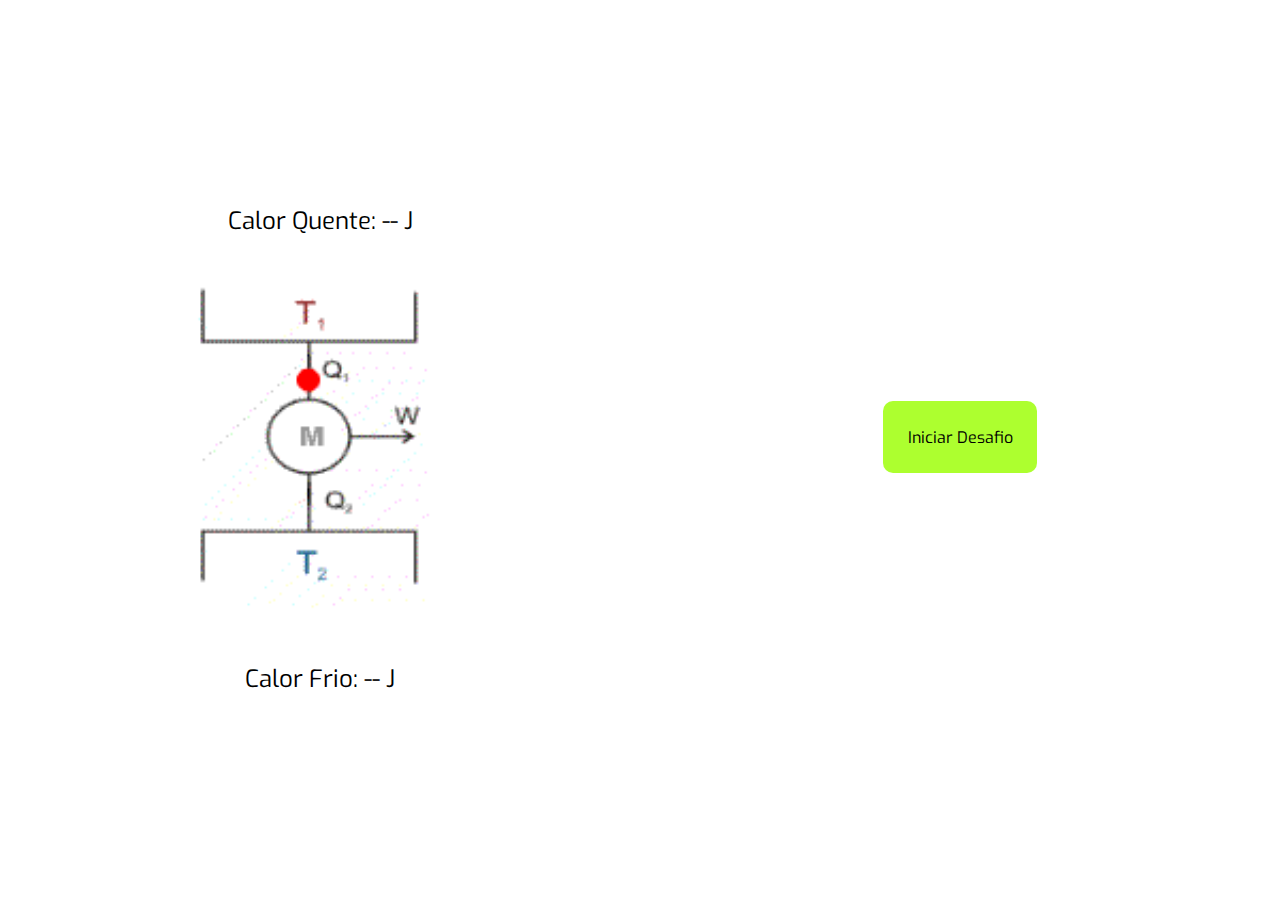
==== index.html @ d487427f "remoção da pasta 'Code'" ====
<!DOCTYPE html>
<html lang="pt-br">
<head>
    <meta charset="UTF-8">
    <meta name="viewport" content="width=device-width, initial-scale=1.0">
    <link rel="stylesheet" href="style.css">
    <title>Trabalho de física</title>
</head>
<body>
    <div class="conteiner">
        <div class="game">
            <div class="temp" id="fixedTempHotDisplay">Calor Quente: -- J</div>
            <img src="../Img/2da_ley_de_la_termodinámica,_carnot.gif" alt="Carnot">
            <div class="temp" id="fixedTempColdDisplay">Calor Frio: -- J</div>
        </div>
        <div class="options">
            <div class="insert">
                <label for="tempHot" id="wInput" style="display: none;">Trabalho (J):</label>
                <input type="number" id="tempHot" style="display: none;">
            </div>

            <div class="buttons">
                <button id="init" onclick="setNewChallenge()">Iniciar Desafio</button>
                <button id="check" onclick="checkChallenge()" style="display: none;">Verificar Desafio</button>
            </div>

            <div class="results">
                <div id="challengeText"></div>
            </div>
        </div>
    </div>

    <script src="script.js"></script>

</body>
</html>
---- style.css ----
@import url('https://fonts.googleapis.com/css2?family=Exo:ital,wght@0,700;1,700&display=swap');

* {
    margin: 0;
    padding: 0;
    font-family: "Exo", sans-serif;
}

.conteiner {
    display: flex;
    align-items: center;
    justify-content: center;
    justify-items: center;
    justify-self: center;
    height: 100dvh;
    width: 100dvw;
}

.game {
    flex: 1;
    display: grid;
    width: 50%;
    height: auto;
    justify-content: center;
    align-items: center;
    align-content: center;
}

.temp {
    display: flex;
    justify-content: center;
    font-size: 1.5em;
}

img {
    width: 25vw;
    height: auto;
}

#fixedTempDisplay {
    position: relative;
    display: flex;
    justify-content: center;
    top: -8vh;
    z-index: 1;
    font-size: 1.2em;
}

.options {
    display: grid;
    width: 50%;
    height: 70dvh;
    justify-content: center;
    align-items: center;
}

.insert {
    display: grid;
    justify-items: center;
}

label {
    display: flex;
    margin-top: 8vh;
    margin-bottom: 2vh;
    width: 30vw;
    height: auto;
    font-size: 1.25em;
    justify-content: center;
}

input[type="number"] {
    width: 20vw;
    height: 5vh;
    font-size: 1em;
    margin-bottom: 4vh;
}

.buttons {
    display: grid;
    justify-content: center;
}

button {
    background-color: greenyellow;
    border: none;
    width: 12vw;
    height: 8vh;
    cursor: pointer;
    border-radius: 10px;
    margin-bottom: 2vw;
    font-size: 1em;
    align-items: center;
    justify-content: center;
}

.results {
    display: grid;
    font-size: 1em;
    justify-items: center;
    justify-content: center;
}

#challengeText {
    width: 80%;
    text-align: center;
}
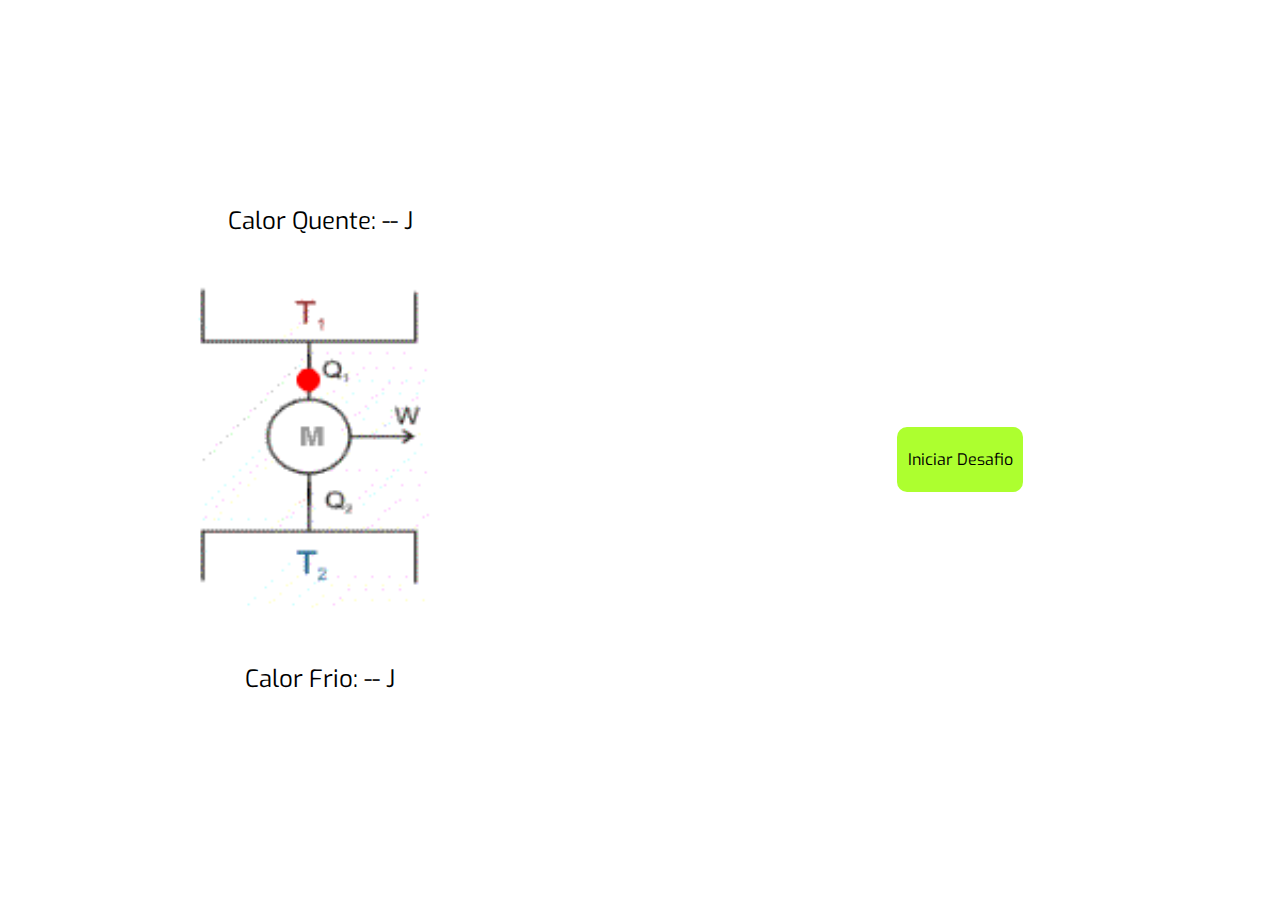
==== commit 613db4d1: "mudanças gerais" ====
--- a/index.html
+++ b/index.html
@@ -22,10 +22,13 @@
             <div class="buttons">
                 <button id="init" onclick="setNewChallenge()">Iniciar Desafio</button>
                 <button id="check" onclick="checkChallenge()" style="display: none;">Verificar Desafio</button>
+                <button id="reset" onclick="resetGame()" style="display: none;">Refazer Desafio</button>
             </div>
 
             <div class="results">
-                <div id="challengeText"></div>
+                <div id="challengeText" style="display: none;">Com os dados fornecidos, faça os cálculos e descubra o trabalho que está sendo feito.</div>
+                <div id="score" style="display: none;">Pontuação:</div>
+                <div id="timer" style="display: none;">Tempo Restante: 60s</div>
             </div>
         </div>
     </div>
--- a/style.css
+++ b/style.css
@@ -13,11 +13,10 @@
     justify-items: center;
     justify-self: center;
     height: 100dvh;
-    width: 100dvw;
+    width: 100%;
 }
 
 .game {
-    flex: 1;
     display: grid;
     width: 50%;
     height: auto;
@@ -74,18 +73,20 @@
     height: 5vh;
     font-size: 1em;
     margin-bottom: 4vh;
+    padding-left: 2%;
 }
 
 .buttons {
     display: grid;
     justify-content: center;
+    justify-items: center;
 }
 
 button {
     background-color: greenyellow;
     border: none;
-    width: 12vw;
-    height: 8vh;
+    width: 120%;
+    height: 140%;
     cursor: pointer;
     border-radius: 10px;
     margin-bottom: 2vw;
@@ -104,4 +105,5 @@
 #challengeText {
     width: 80%;
     text-align: center;
+    margin-bottom: 4%;
 }
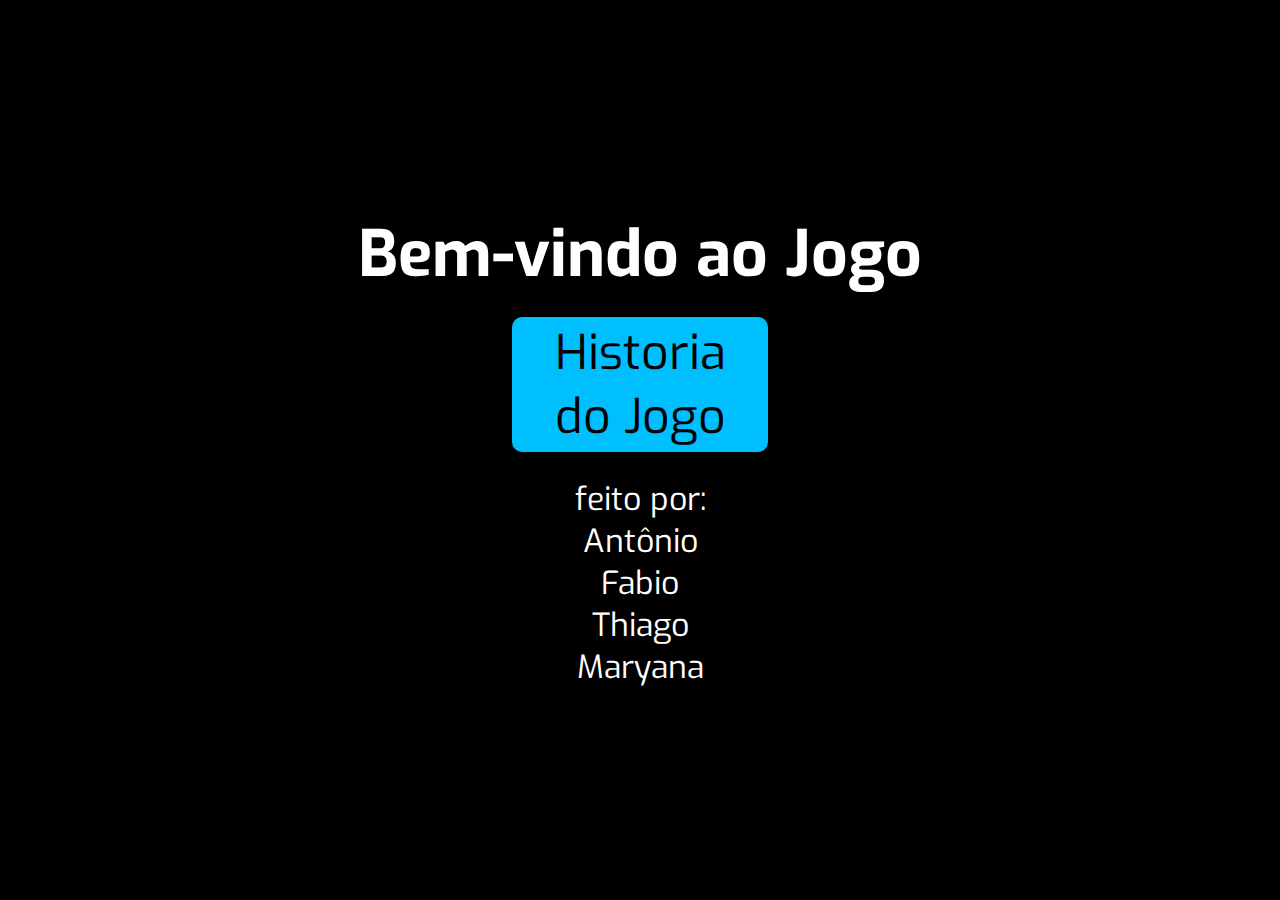
==== commit 0ef10249: "adição de novas páginas" ====
--- a/index.html
+++ b/index.html
@@ -4,10 +4,31 @@
     <meta charset="UTF-8">
     <meta name="viewport" content="width=device-width, initial-scale=1.0">
     <link rel="stylesheet" href="style.css">
-    <title>Trabalho de física</title>
+    <title>Missão Térmica</title>
 </head>
 <body>
-    <div class="conteiner">
+    
+    <div id="welcomeScreen" class="welcome-screen">
+        <h1>Bem-vindo ao Jogo</h1>
+        <button id="startGameFromInstructionsButton" onclick="goToInstructions()">Historia do Jogo</button>
+        <p>feito por:</p>
+        <p>Antônio</p>
+        <p>Fabio</p>
+        <p>Thiago</p>
+        <p>Maryana</p>
+    </div>
+
+    
+    <div id="instructionsScreen" class="instructions-screen" style="display: none;">
+        <h1>Instruções</h1>
+        <p>Uma Bomba está prestes a explodir, a sua missão é acertar o trabalho que esta sendo feito com o calculo t = q - f  para a bomba não explodir, boa sorte.
+        </p>
+        <button id="backButton" onclick="goBackToWelcome()">Voltar</button>
+        <button id="startGameFromInstructionsButton" onclick="startGame()">Iniciar Jogo</button>
+    </div>
+
+    
+    <div class="conteiner" id="gameScreen" style="display: none;">
         <div class="game">
             <div class="temp" id="fixedTempHotDisplay">Calor Quente: -- J</div>
             <img src="../Img/2da_ley_de_la_termodinámica,_carnot.gif" alt="Carnot">
--- a/style.css
+++ b/style.css
@@ -3,17 +3,25 @@
 * {
     margin: 0;
     padding: 0;
+    box-sizing: border-box;
     font-family: "Exo", sans-serif;
 }
 
+body {
+    background-color: #000000;
+    color: #ffffff;
+}
+
 .conteiner {
     display: flex;
     align-items: center;
     justify-content: center;
-    justify-items: center;
-    justify-self: center;
-    height: 100dvh;
+    height: 100vh;
     width: 100%;
+    padding: 20px;
+    background-color: #1a1a1a;
+    box-shadow: 0 4px 8px rgba(0, 0, 0, 0.5);
+    border-radius: 10px;
 }
 
 .game {
@@ -23,34 +31,41 @@
     justify-content: center;
     align-items: center;
     align-content: center;
+    background-color: #333333;
+    padding: 20px;
+    border-radius: 10px;
 }
 
 .temp {
     display: flex;
     justify-content: center;
     font-size: 1.5em;
+    color: #00bfff;
 }
 
 img {
-    width: 25vw;
+    width: 20vw;
     height: auto;
+    margin-bottom: 20px;
 }
 
 #fixedTempDisplay {
-    position: relative;
-    display: flex;
-    justify-content: center;
-    top: -8vh;
-    z-index: 1;
+    display: flex;
+    justify-content: center;
     font-size: 1.2em;
+    color: #00bfff;
 }
 
 .options {
     display: grid;
     width: 50%;
-    height: 70dvh;
-    justify-content: center;
-    align-items: center;
+    height: 70vh;
+    justify-content: center;
+    align-items: center;
+    background-color: #1a1a1a;
+    border-radius: 10px;
+    padding: 20px;
+    box-shadow: 0 4px 8px rgba(0, 0, 0, 0.5);
 }
 
 .insert {
@@ -59,13 +74,12 @@
 }
 
 label {
-    display: flex;
     margin-top: 8vh;
     margin-bottom: 2vh;
     width: 30vw;
-    height: auto;
     font-size: 1.25em;
     justify-content: center;
+    color: #ffffff;
 }
 
 input[type="number"] {
@@ -74,25 +88,37 @@
     font-size: 1em;
     margin-bottom: 4vh;
     padding-left: 2%;
+    border: 1px solid #00bfff;
+    border-radius: 5px;
+    background-color: #333333;
+    color: #ffffff;
 }
 
 .buttons {
+
     display: grid;
     justify-content: center;
     justify-items: center;
 }
 
 button {
-    background-color: greenyellow;
+    background-color: #00bfff;
+    color: #000000;
     border: none;
-    width: 120%;
-    height: 140%;
+    width: 20vw;
+    height: 15vh;
     cursor: pointer;
     border-radius: 10px;
     margin-bottom: 2vw;
     font-size: 1em;
-    align-items: center;
-    justify-content: center;
+    display: flex;
+    align-items: center;
+    justify-content: center;
+    transition: background-color 0.3s ease;
+}
+
+button:hover {
+    background-color: #008fbf;
 }
 
 .results {
@@ -100,10 +126,80 @@
     font-size: 1em;
     justify-items: center;
     justify-content: center;
+    color: #00bfff;
 }
 
 #challengeText {
     width: 80%;
     text-align: center;
     margin-bottom: 4%;
-}
+    font-size: 1.3em;
+    color: #ffffff;
+}
+.welcome-screen {
+    display: flex;
+    flex-direction: column;
+    align-items: center;
+    justify-content: center;
+    height: 100vh;
+    background-color: #000000;
+    color: #ffffff;
+    text-align: center;
+    font-size: 2em;
+}
+
+.welcome-screen h1 {
+    margin-bottom: 20px;
+}
+
+.welcome-screen button {
+    background-color: #00bfff;
+    color: #000000;
+    border: none;
+    padding: 40px  100px;
+    font-size: 1.5em;
+    border-radius: 10px;
+    cursor: pointer;
+    transition: background-color 0.3s ease;
+}
+
+.welcome-screen button:hover {
+    background-color: #008fbf;
+}
+.instructions-screen {
+    display: flex;
+    flex-direction: column;
+    align-items: center;
+    justify-content: center;
+    height: 100vh;
+    background-color: #000000;
+    color: #ffffff;
+    text-align: center;
+    font-size: 1.5em;
+    padding: 20px;
+}
+
+.instructions-screen h1 {
+    margin-bottom: 20px;
+}
+
+.instructions-screen p {
+    margin-bottom: 30px;
+    font-size: 1.2em;
+}
+
+.instructions-screen button {
+    background-color: #00bfff;
+    color: #000000;
+    border: none;
+    padding: 10px 20px;
+    font-size: 1.5em;
+    border-radius: 10px;
+    cursor: pointer;
+    transition: background-color 0.3s ease;
+    margin: 10px;
+}
+
+.instructions-screen button:hover {
+    background-color: #008fbf;
+}
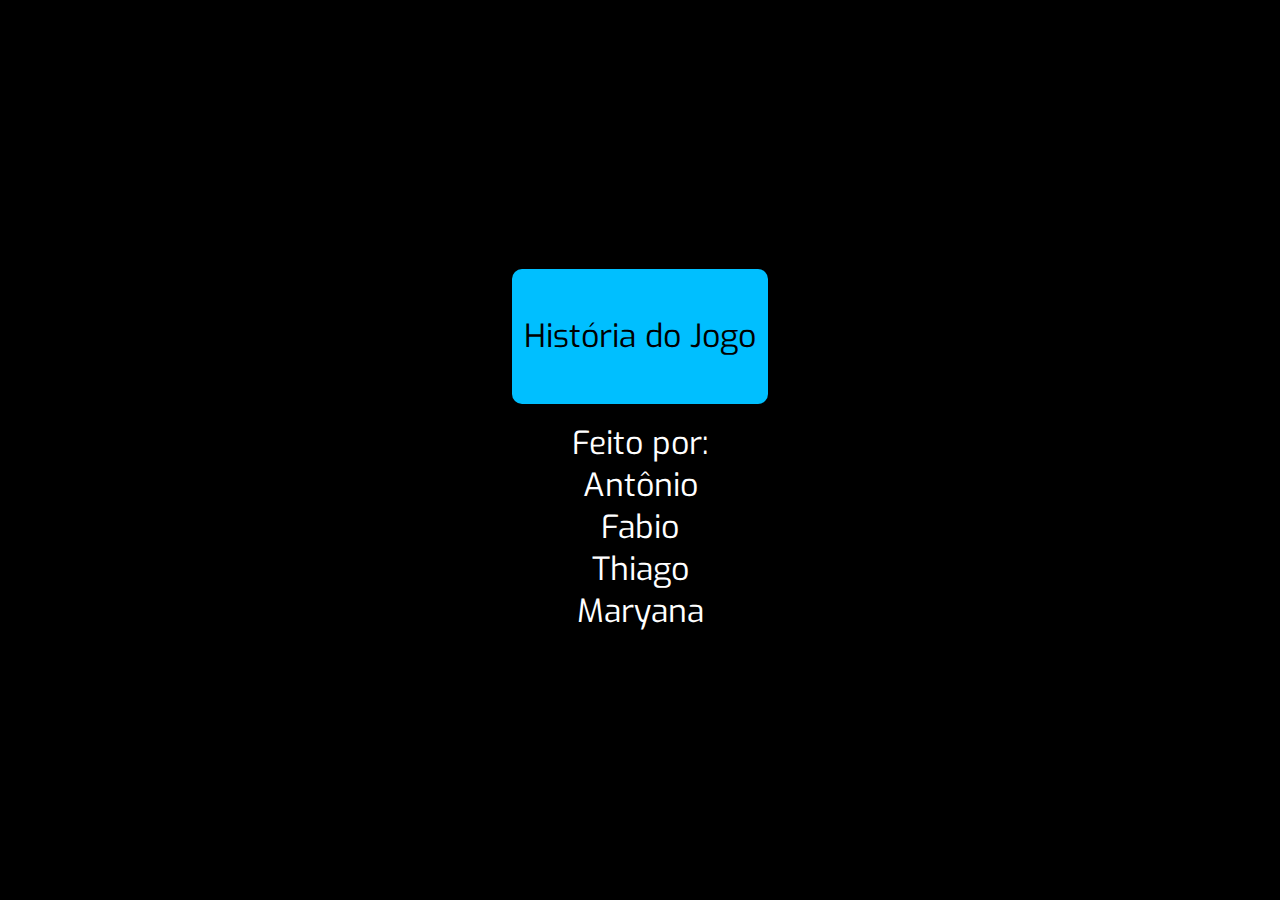
==== commit e3d95168: "mudanças finais" ====
--- a/index.html
+++ b/index.html
@@ -3,15 +3,15 @@
 <head>
     <meta charset="UTF-8">
     <meta name="viewport" content="width=device-width, initial-scale=1.0">
+    <link rel="shortcut icon" href="../Img/fire.ico" type="image/x-icon">
     <link rel="stylesheet" href="style.css">
     <title>Missão Térmica</title>
 </head>
 <body>
     
     <div id="welcomeScreen" class="welcome-screen">
-        <h1>Bem-vindo ao Jogo</h1>
-        <button id="startGameFromInstructionsButton" onclick="goToInstructions()">Historia do Jogo</button>
-        <p>feito por:</p>
+        <button id="startGameFromInstructionsButton" onclick="goToInstructions()">História do Jogo</button>
+        <p>Feito por:</p>
         <p>Antônio</p>
         <p>Fabio</p>
         <p>Thiago</p>
@@ -21,13 +21,11 @@
     
     <div id="instructionsScreen" class="instructions-screen" style="display: none;">
         <h1>Instruções</h1>
-        <p>Uma Bomba está prestes a explodir, a sua missão é acertar o trabalho que esta sendo feito com o calculo t = q - f  para a bomba não explodir, boa sorte.
-        </p>
+        <p>Uma bomba está prestes a explodir, a sua missão é calcular o trabalho que estará sendo realizado através dos cálculos de rendimento para que a bomba não exploda. Boa sorte.</p>
         <button id="backButton" onclick="goBackToWelcome()">Voltar</button>
         <button id="startGameFromInstructionsButton" onclick="startGame()">Iniciar Jogo</button>
     </div>
 
-    
     <div class="conteiner" id="gameScreen" style="display: none;">
         <div class="game">
             <div class="temp" id="fixedTempHotDisplay">Calor Quente: -- J</div>
@@ -43,10 +41,10 @@
             <div class="buttons">
                 <button id="init" onclick="setNewChallenge()">Iniciar Desafio</button>
                 <button id="check" onclick="checkChallenge()" style="display: none;">Verificar Desafio</button>
-                <button id="reset" onclick="resetGame()" style="display: none;">Refazer Desafio</button>
+                <button id="reset" onclick="resetGame()" style="display: none;">Jogar novamente</button>
             </div>
 
-            <div class="results">
+            <div id="resultScreen" class="results">
                 <div id="challengeText" style="display: none;">Com os dados fornecidos, faça os cálculos e descubra o trabalho que está sendo feito.</div>
                 <div id="score" style="display: none;">Pontuação:</div>
                 <div id="timer" style="display: none;">Tempo Restante: 60s</div>
--- a/style.css
+++ b/style.css
@@ -29,10 +29,11 @@
     width: 50%;
     height: auto;
     justify-content: center;
+    justify-items: center;
     align-items: center;
     align-content: center;
     background-color: #333333;
-    padding: 20px;
+    padding: 4%;
     border-radius: 10px;
 }
 
@@ -44,9 +45,10 @@
 }
 
 img {
-    width: 20vw;
+    width: 20dvw;
     height: auto;
-    margin-bottom: 20px;
+    margin-bottom: 10%;
+    margin-top: 10%;
 }
 
 #fixedTempDisplay {
@@ -59,13 +61,13 @@
 .options {
     display: grid;
     width: 50%;
-    height: 70vh;
+    height: auto;
     justify-content: center;
     align-items: center;
     background-color: #1a1a1a;
     border-radius: 10px;
-    padding: 20px;
-    box-shadow: 0 4px 8px rgba(0, 0, 0, 0.5);
+    padding: 6%;
+    /* box-shadow: 0 4px 8px rgba(0, 0, 0, 0.5); */
 }
 
 .insert {
@@ -74,8 +76,8 @@
 }
 
 label {
-    margin-top: 8vh;
-    margin-bottom: 2vh;
+    margin-top: 8%;
+    margin-bottom: 2%;
     width: 30vw;
     font-size: 1.25em;
     justify-content: center;
@@ -95,10 +97,14 @@
 }
 
 .buttons {
-
-    display: grid;
-    justify-content: center;
-    justify-items: center;
+    display: grid;
+    justify-content: center;
+    justify-items: center;
+}
+
+#init, #check, #reset {
+    width: 150%;
+    height: 140%;
 }
 
 button {
@@ -109,7 +115,7 @@
     height: 15vh;
     cursor: pointer;
     border-radius: 10px;
-    margin-bottom: 2vw;
+    margin-bottom: 2vh;
     font-size: 1em;
     display: flex;
     align-items: center;
@@ -133,9 +139,11 @@
     width: 80%;
     text-align: center;
     margin-bottom: 4%;
+    margin-top: 8%;
     font-size: 1.3em;
     color: #ffffff;
 }
+
 .welcome-screen {
     display: flex;
     flex-direction: column;
@@ -148,11 +156,7 @@
     font-size: 2em;
 }
 
-.welcome-screen h1 {
-    margin-bottom: 20px;
-}
-
-.welcome-screen button {
+/* .welcome-screen button {
     background-color: #00bfff;
     color: #000000;
     border: none;
@@ -161,11 +165,12 @@
     border-radius: 10px;
     cursor: pointer;
     transition: background-color 0.3s ease;
-}
-
-.welcome-screen button:hover {
+} */
+
+/* .welcome-screen button:hover {
     background-color: #008fbf;
-}
+} */
+
 .instructions-screen {
     display: flex;
     flex-direction: column;
@@ -176,19 +181,19 @@
     color: #ffffff;
     text-align: center;
     font-size: 1.5em;
-    padding: 20px;
+    padding: 4%;
 }
 
 .instructions-screen h1 {
-    margin-bottom: 20px;
+    margin-bottom: 4%;
 }
 
 .instructions-screen p {
-    margin-bottom: 30px;
+    margin-bottom: 6%;
     font-size: 1.2em;
 }
 
-.instructions-screen button {
+/* .instructions-screen button {
     background-color: #00bfff;
     color: #000000;
     border: none;
@@ -198,8 +203,8 @@
     cursor: pointer;
     transition: background-color 0.3s ease;
     margin: 10px;
-}
-
-.instructions-screen button:hover {
+} */
+
+/* .instructions-screen button:hover {
     background-color: #008fbf;
-}
+} */
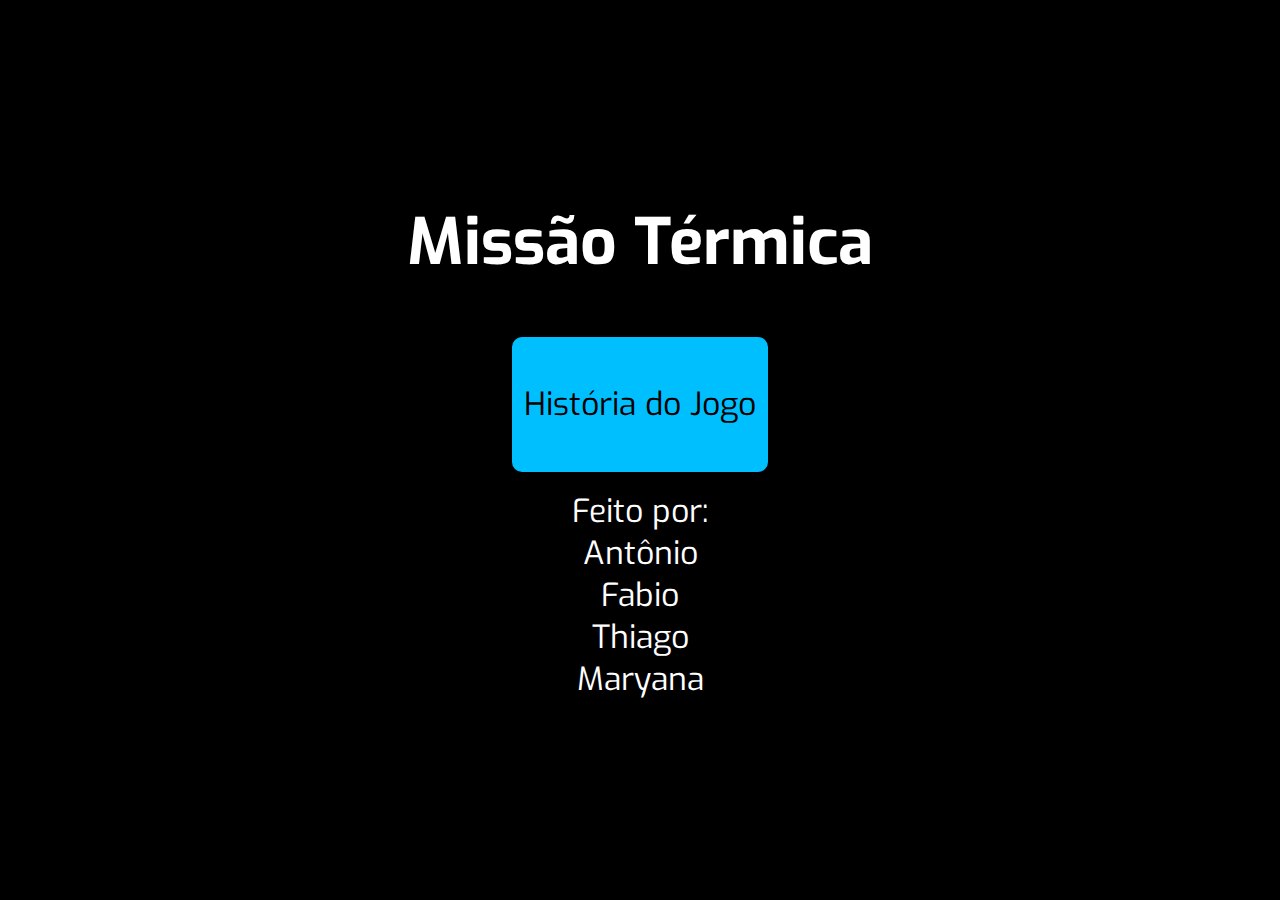
==== commit 4537e395: "adição do título principal" ====
--- a/index.html
+++ b/index.html
@@ -10,6 +10,7 @@
 <body>
     
     <div id="welcomeScreen" class="welcome-screen">
+        <h1>Missão Térmica</h1>
         <button id="startGameFromInstructionsButton" onclick="goToInstructions()">História do Jogo</button>
         <p>Feito por:</p>
         <p>Antônio</p>
--- a/style.css
+++ b/style.css
@@ -67,7 +67,6 @@
     background-color: #1a1a1a;
     border-radius: 10px;
     padding: 6%;
-    /* box-shadow: 0 4px 8px rgba(0, 0, 0, 0.5); */
 }
 
 .insert {
@@ -156,21 +155,6 @@
     font-size: 2em;
 }
 
-/* .welcome-screen button {
-    background-color: #00bfff;
-    color: #000000;
-    border: none;
-    padding: 40px  100px;
-    font-size: 1.5em;
-    border-radius: 10px;
-    cursor: pointer;
-    transition: background-color 0.3s ease;
-} */
-
-/* .welcome-screen button:hover {
-    background-color: #008fbf;
-} */
-
 .instructions-screen {
     display: flex;
     flex-direction: column;
@@ -184,7 +168,7 @@
     padding: 4%;
 }
 
-.instructions-screen h1 {
+h1 {
     margin-bottom: 4%;
 }
 
@@ -192,19 +176,3 @@
     margin-bottom: 6%;
     font-size: 1.2em;
 }
-
-/* .instructions-screen button {
-    background-color: #00bfff;
-    color: #000000;
-    border: none;
-    padding: 10px 20px;
-    font-size: 1.5em;
-    border-radius: 10px;
-    cursor: pointer;
-    transition: background-color 0.3s ease;
-    margin: 10px;
-} */
-
-/* .instructions-screen button:hover {
-    background-color: #008fbf;
-} */
